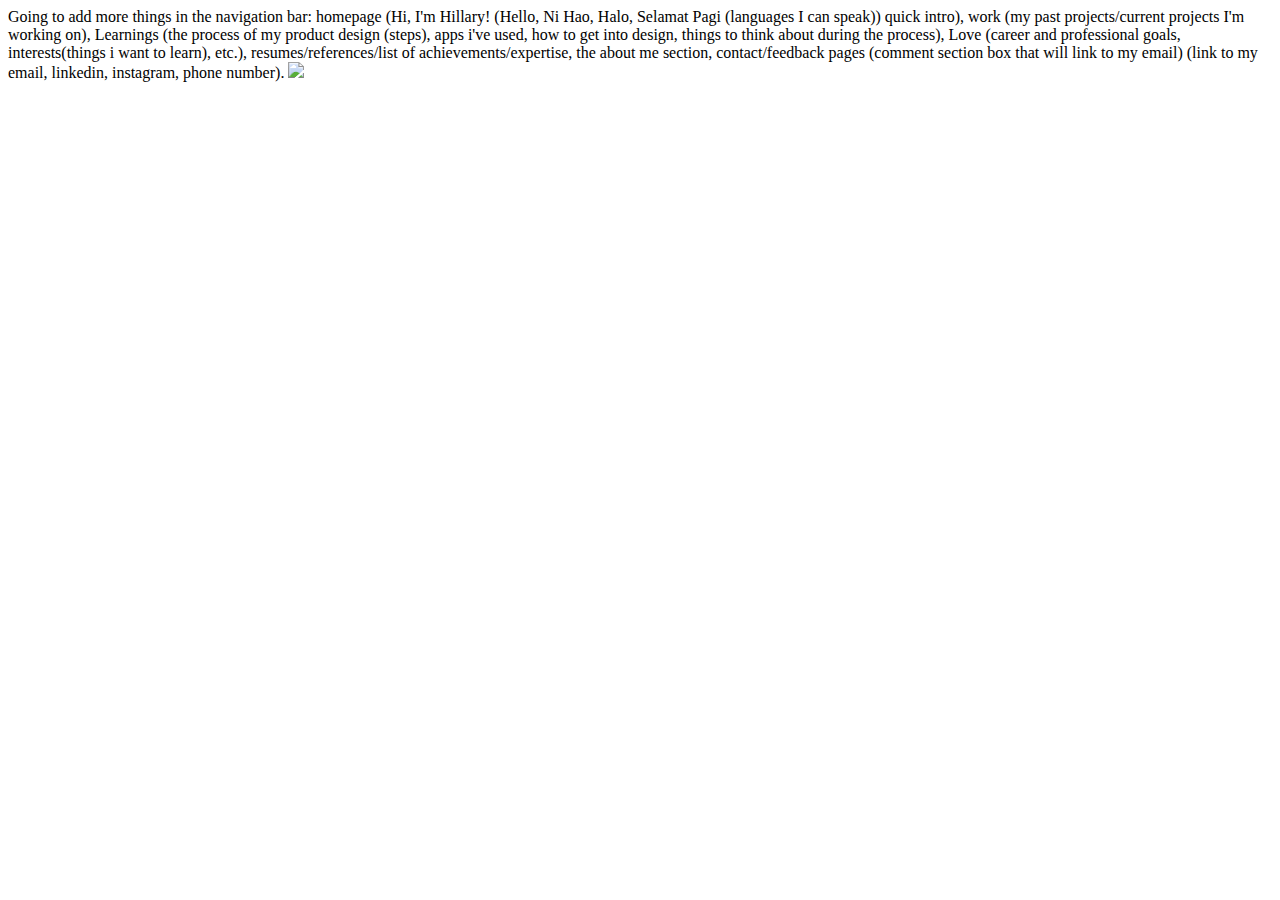
==== index.html @ 58926b22 "Create index.html" ====
<!DOCTYPE html>
<html lang="en">
<head>
    <meta charset="UTF-8">
    <meta http-equiv="X-UA-Compatible" content="IE=edge">
    <meta name="viewport" content="width=device-width, initial-scale=1.0">
    <title>Document</title>
</head>
<body>
    Going to add more things in the navigation bar:  homepage (Hi, I'm Hillary! (Hello, Ni Hao, Halo, Selamat Pagi (languages I can speak)) quick intro), work (my past projects/current projects I'm working on), Learnings (the process of my product design (steps), apps i've used, how to get into design, things to think about during the process),
    Love (career and professional goals, interests(things i want to learn), etc.), resumes/references/list of achievements/expertise, the about me section, contact/feedback pages (comment section box that will link to my email) (link to my email, linkedin, instagram, phone number).

    <img src="images/Screenshot (309).png">
</body>
</html>
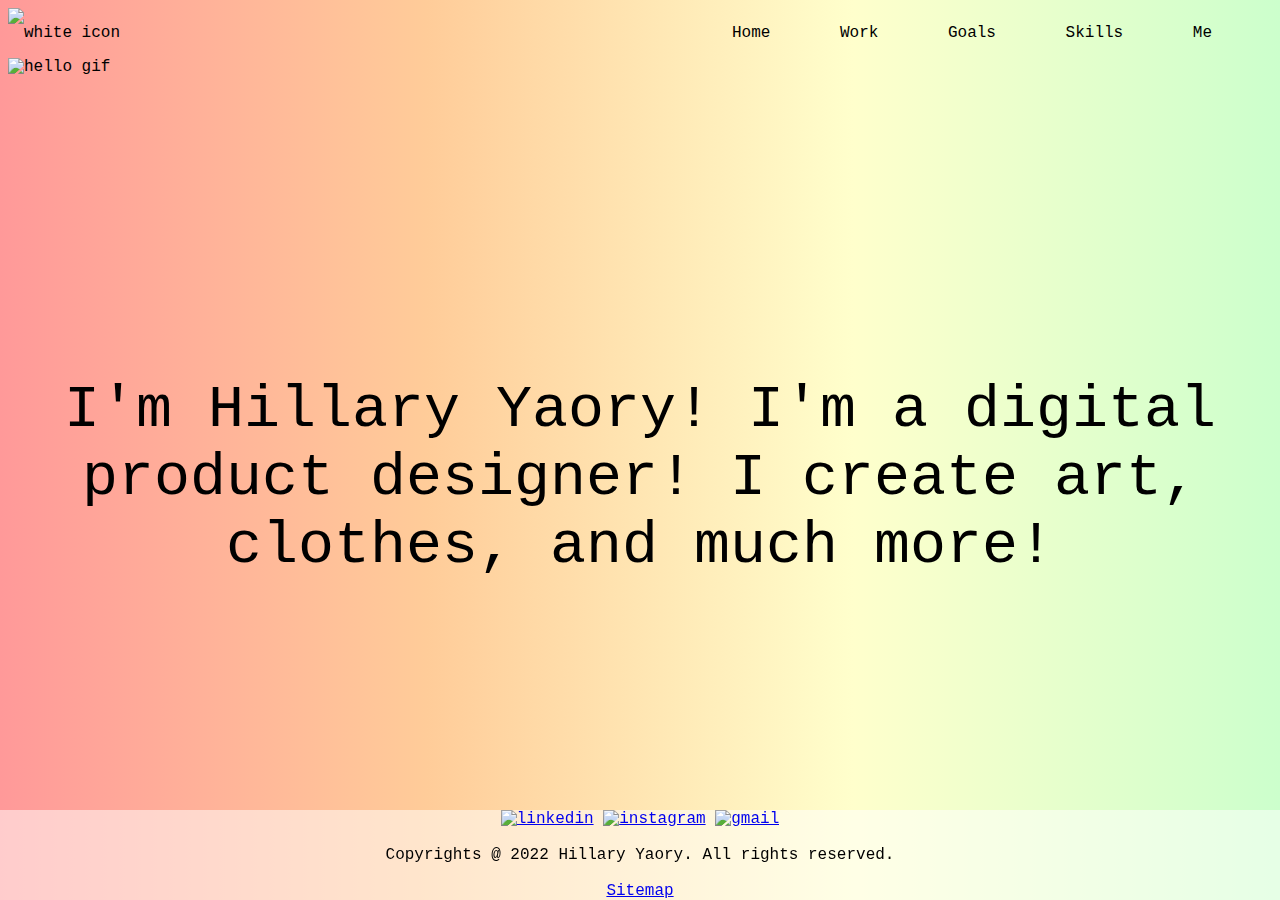
==== commit d8174ece: "Create index.html" ====
--- a/index.html
+++ b/index.html
@@ -3,13 +3,53 @@
 <head>
     <meta charset="UTF-8">
     <meta http-equiv="X-UA-Compatible" content="IE=edge">
-    <meta name="viewport" content="width=device-width, initial-scale=1.0">
-    <title>Document</title>
+    <meta name="Hillary Yaory" content="Hillary Yaory's website's homepage">
+    <title>Hillary Yaory's project version 1</title>
+    <link rel="stylesheet" href="styles/project1.css" />
 </head>
 <body>
-    Going to add more things in the navigation bar:  homepage (Hi, I'm Hillary! (Hello, Ni Hao, Halo, Selamat Pagi (languages I can speak)) quick intro), work (my past projects/current projects I'm working on), Learnings (the process of my product design (steps), apps i've used, how to get into design, things to think about during the process),
-    Love (career and professional goals, interests(things i want to learn), etc.), resumes/references/list of achievements/expertise, the about me section, contact/feedback pages (comment section box that will link to my email) (link to my email, linkedin, instagram, phone number).
+<!-- navigation bar-->
+        <nav>
+            <img src="images/hy.png" alt="white icon" height="60">
+            <ul>
+                <li><a href="index.html">Home</a></li>
+                <li><a href="work.html">Work</a></li>
+                <li><a href="goals.html">Goals</a></li>
+                <li><a href="skills.html">Skills</a></li>
+                <li><a href="Me.html">Me</a></li>
+            </ul>
+        </nav>
+    <img src="images/hellocolorful.gif" title="hello" alt="hello gif" height="300" class="hello">
+<br>
+<center>
+    I'm Hillary Yaory! I'm a digital product designer! I create art, clothes, and much more!
+</center>
 
-    <img src="images/Screenshot (309).png">
+<br>
+<br>
+<br>
+<br>
+<br>
+<br>
+<br>
+<br>
+<br>
+<br>
+
+<footer>
+    <ul>
+        <li><a href="https://www.linkedin.com/in/hillaryyaory/"><img src="images/linkedin.png" title="linkedin" alt="linkedin" height="60"></a></li>
+        <li><a href="http://www.instagram.com/hillaryyaory"><img src="images/instagram.png" title="instagram" alt="instagram" height="60"></a></li>
+        <li><a href="mailto: hyaory1@babson.edu"><img src="images/gmail.png" title="gmail" alt="gmail" height="60"></a></li>
+    </ul>
+    <br>
+    <ul>
+            Copyrights @ 2022 Hillary Yaory. All rights reserved.
+    </ul>
+    <br>
+    <ul>
+        <a href="sitemap.html">Sitemap</a>
+    </ul>
+  </footer>
 </body>
 </html>--- a/styles/project1.css
+++ b/styles/project1.css
@@ -0,0 +1,57 @@
+html {
+    height: 400px;
+    background: linear-gradient(to right, #ff9999 0%, #ffcc99, #ffffcc, #ccffcc 100%);
+    font-family: "Lucida Console", "Courier New", monospace;
+}
+/* this is the navigation bar*/
+ul {
+    list-style-type: none;
+    margin: 0;
+    padding: 0;
+    overflow: hidden;  
+  }
+  nav{
+    width: 100%;
+    height: 50px;
+    line-height: 50px;
+  }
+  nav ul{
+    float: right;
+    margin-right: 30px;
+  }
+  nav ul li{
+    list-style-type: none;
+    display: inline-block;
+  }
+  nav ul li:hover{
+    background-color: white;
+  }
+  nav ul li a{
+    text-decoration: none;
+    color: black;
+    padding: 30px;
+  }
+/* this is the paragraph */
+.hello {
+    display: block;
+    margin-left: auto;
+    margin-right: auto;
+  }
+center {
+font-size: 60px;
+}
+
+/*footer*/  
+footer {
+  position: fixed;
+  left: 0;
+  bottom: 0;
+  width: 100%;
+  background-color: rgba(255, 255, 255, 0.5);
+  text-align: center;
+  color: black;
+  }
+footer ul li{
+  list-style-type: none;
+  display: inline-block;
+}
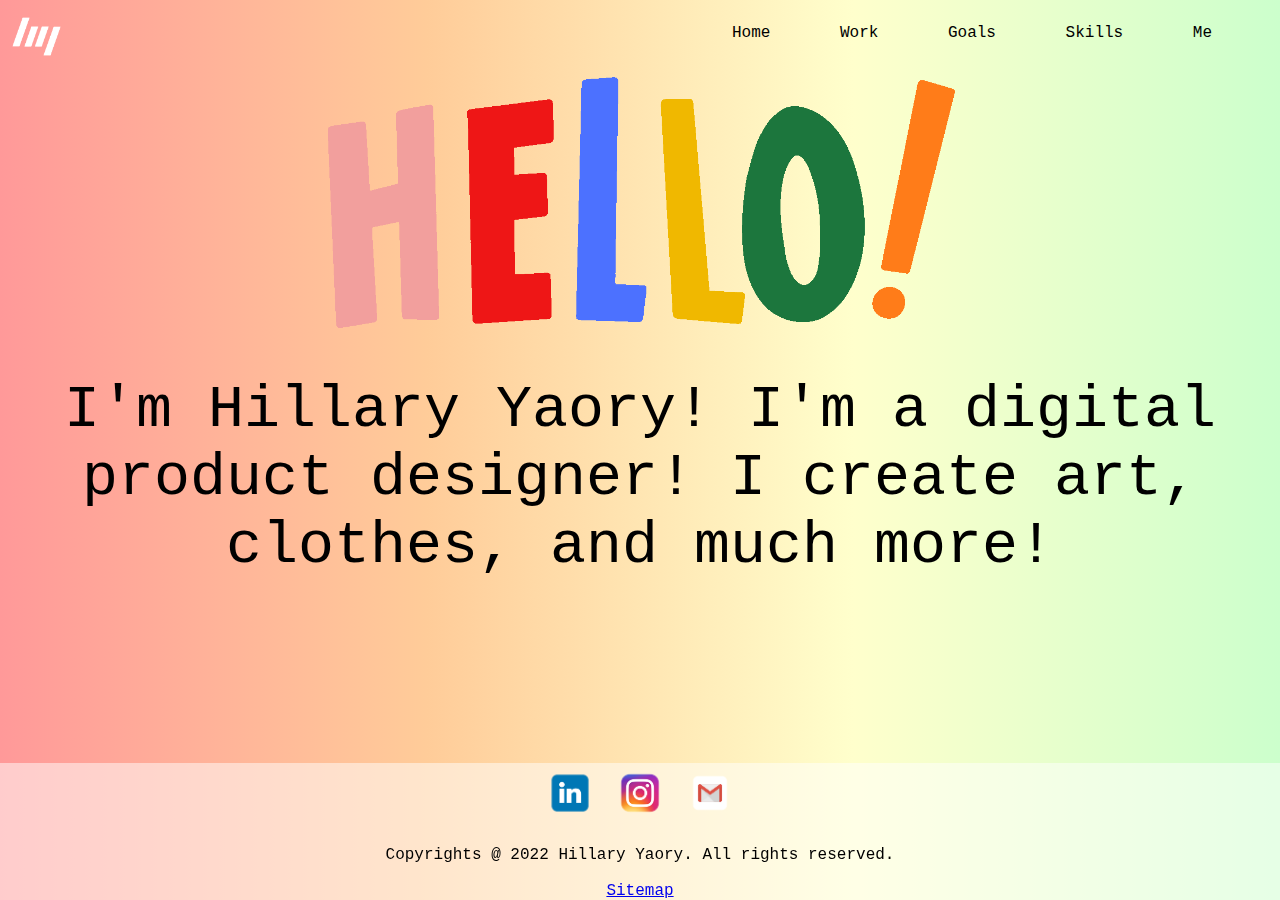
==== commit d629b2f6: "Update index.html" ====
--- a/index.html
+++ b/index.html
@@ -16,7 +16,7 @@
                 <li><a href="work.html">Work</a></li>
                 <li><a href="goals.html">Goals</a></li>
                 <li><a href="skills.html">Skills</a></li>
-                <li><a href="Me.html">Me</a></li>
+                <li><a href="me.html">Me</a></li>
             </ul>
         </nav>
     <img src="images/hellocolorful.gif" title="hello" alt="hello gif" height="300" class="hello">
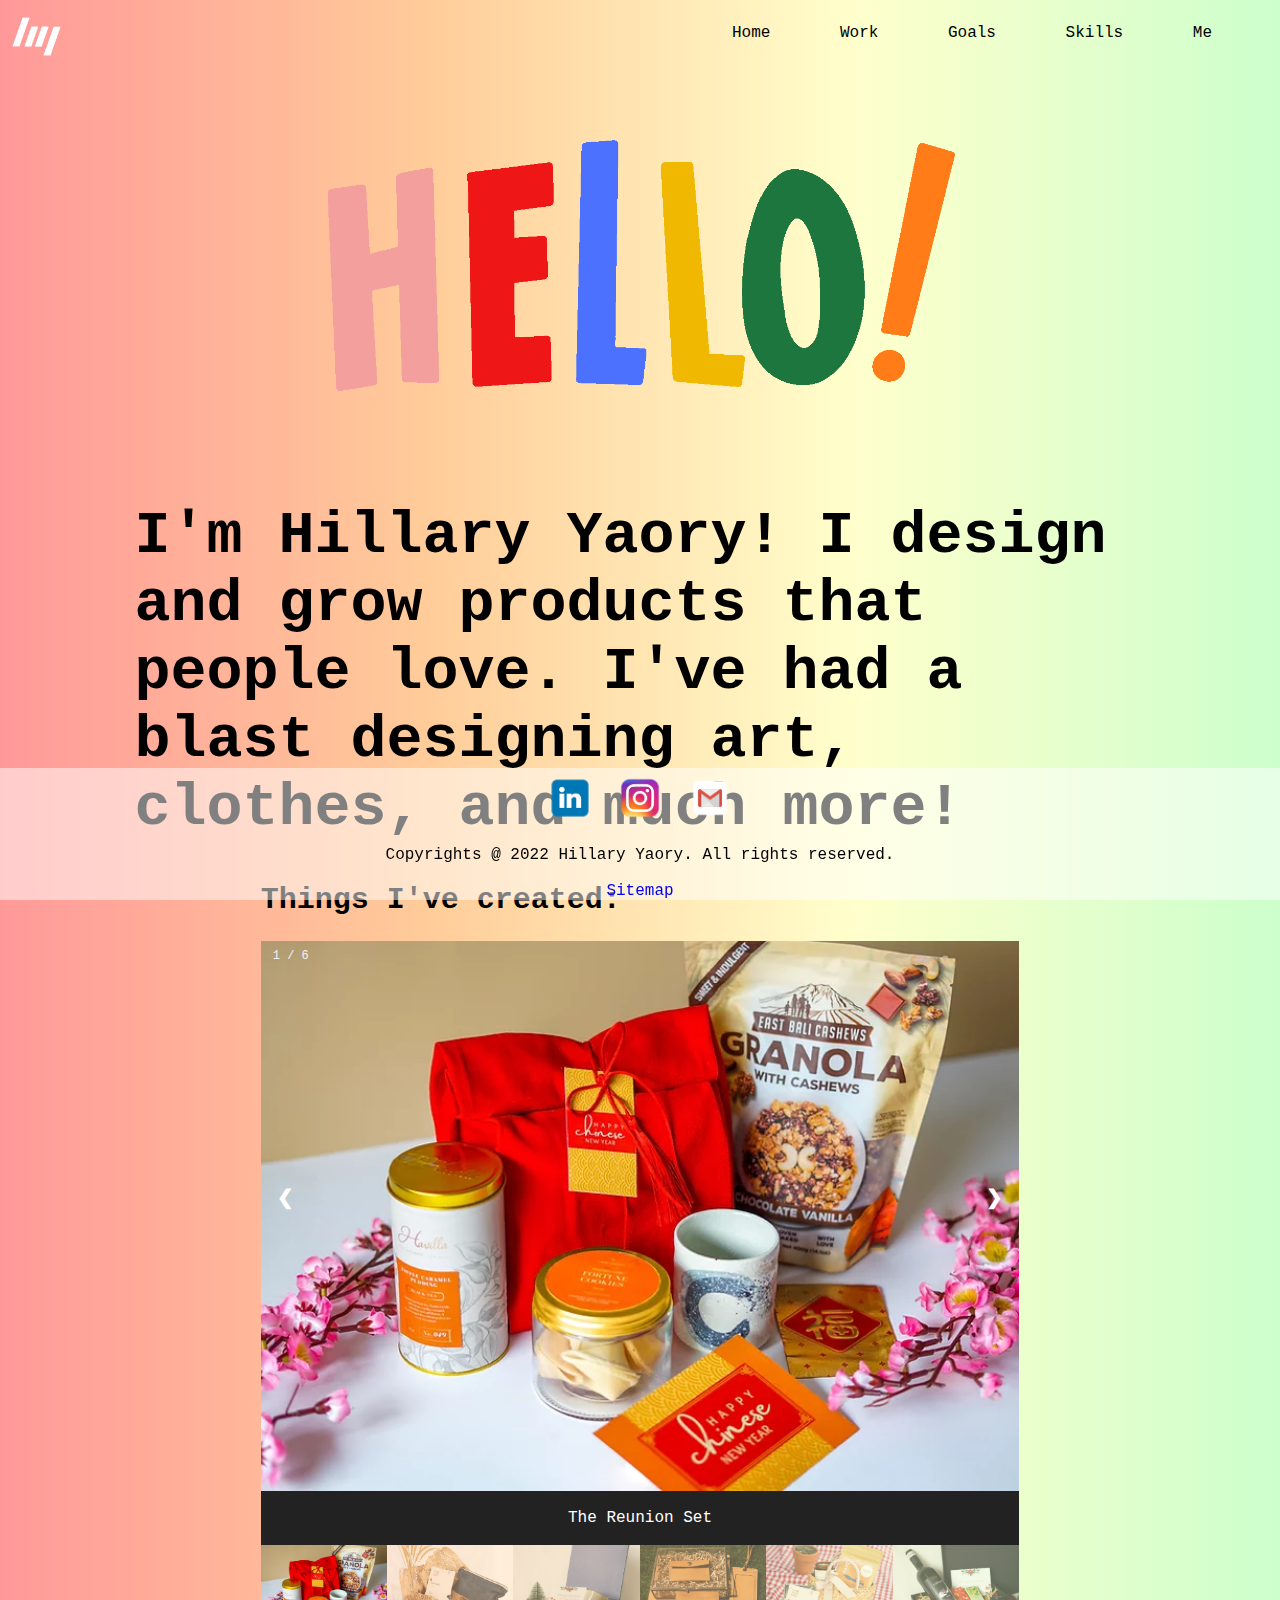
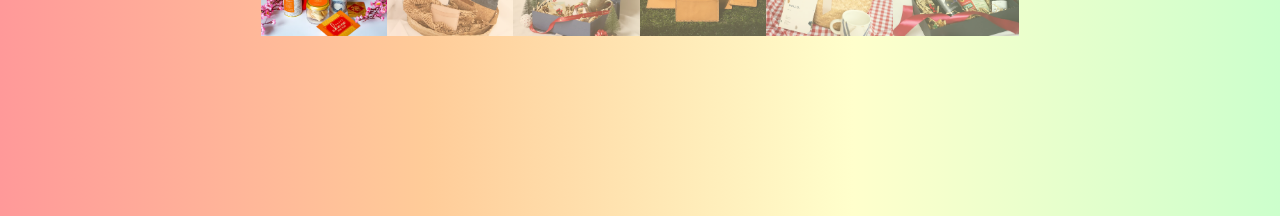
==== commit 620dbc12: "Update index.html" ====
--- a/index.html
+++ b/index.html
@@ -6,11 +6,28 @@
     <meta name="Hillary Yaory" content="Hillary Yaory's website's homepage">
     <title>Hillary Yaory's project version 1</title>
     <link rel="stylesheet" href="styles/project1.css" />
+    <link rel="stylesheet" href="styles/goals.css" />
 </head>
+<style>
+h1 {
+    margin-left: 10%;
+    margin-right: 10%;
+    font-size: 60px;
+}
+p {
+    margin-left: 10%;
+    margin-right: 10%;
+}
+h2 {
+    margin-left: 20%;
+    margin-right: 30%;
+    font-size: 30px;
+}
+</style>
 <body>
 <!-- navigation bar-->
         <nav>
-            <img src="images/hy.png" alt="white icon" height="60">
+            <img src="images/hy.png" title="hillary yaory" alt="white icon" height="60">
             <ul>
                 <li><a href="index.html">Home</a></li>
                 <li><a href="work.html">Work</a></li>
@@ -19,12 +36,76 @@
                 <li><a href="me.html">Me</a></li>
             </ul>
         </nav>
-    <img src="images/hellocolorful.gif" title="hello" alt="hello gif" height="300" class="hello">
+    <img src="images/hellocolorful.gif" title="hello" alt="hello gif" height="300" class="hello" id="helloColors">
 <br>
-<center>
-    I'm Hillary Yaory! I'm a digital product designer! I create art, clothes, and much more!
-</center>
+<h1 id="myH1">
+    I'm Hillary Yaory! I design and grow products that people love. I've had a blast designing art, clothes, and much more!
+</h1>
+<h2>Things I've created:</h2>
 
+    <!--slideshow-->
+
+    <div class="container">
+        <div class="mySlides">
+          <div class="numbertext">1 / 6</div>
+          <img src="images/chinesenewyear.webp" style="width: 100%">
+        </div>
+      
+        <div class="mySlides">
+          <div class="numbertext">2 / 6</div>
+          <img src="images/kado.webp" style="width: 100%">
+        </div>
+      
+        <div class="mySlides">
+          <div class="numbertext">3 / 6</div>
+          <img src="images/blissinabox1.webp" style="width: 100%">
+        </div>
+          
+        <div class="mySlides">
+          <div class="numbertext">4 / 6</div>
+          <img src="images/lanyard.webp" style="width: 100%">
+        </div>
+      
+        <div class="mySlides">
+          <div class="numbertext">5 / 6</div>
+          <img src="images/thenostalgicset.webp" style="width: 100%">
+        </div>
+          
+        <div class="mySlides">
+            <div class="numbertext">6 / 6</div>
+            <img src="images/festivitybox1.webp" style="width: 100%">
+          </div>
+          
+          
+        <a class="prev" onclick="plusSlides(-1)">❮</a>
+        <a class="next" onclick="plusSlides(1)">❯</a>
+      
+        <div class="caption-container">
+          <p id="caption"></p>
+        </div>
+      
+        <div class="row">
+          <div class="column">
+            <img class="demo cursor" src="images/chinesenewyear.webp" style="width:100%" onclick="currentSlide(1)" alt="The Reunion Set">
+          </div>
+          <div class="column">
+            <img class="demo cursor" src="images/kado.webp" style="width:100%" onclick="currentSlide(2)" alt="The Milestone Set">
+          </div>
+          <div class="column">
+            <img class="demo cursor" src="images/blissinabox1.webp" style="width:100%" onclick="currentSlide(3)" alt="Bliss in a box">
+          </div>
+          <div class="column">
+            <img class="demo cursor" src="images/lanyard.webp" style="width:100%" onclick="currentSlide(4)" alt="Leather Set">
+          </div>
+          <div class="column">
+            <img class="demo cursor" src="images/thenostalgicset.webp" style="width:100%" onclick="currentSlide(5)" alt="The Nostalgic Set">
+          </div>
+          <div class="column">
+            <img class="demo cursor" src="images/festivitybox1.webp" style="width:100%" onclick="currentSlide(6)" alt="Festivity Box">
+          </div>        
+        </div>
+      </div>
+      
 <br>
 <br>
 <br>
@@ -52,4 +133,54 @@
     </ul>
   </footer>
 </body>
+<script>
+    const player = document.getElementById("helloColors");
+
+    function mouseOver() {
+        player.src = "images/helloBear.gif";
+    }
+    document.getElementById("helloColors").addEventListener("mouseover", mouseOver);
+
+    function mouseOut() {
+        player.src = "images/hellocolorful.gif"
+    }
+    document.getElementById("helloColors").addEventListener("mouseout", mouseOut);
+
+    function colorChange() {
+    document.getElementById("myH1").style.color = "white";
+    }
+    document.getElementById("myH1").onclick = function() {
+      colorChange();
+    };
+
+/* this is for the slideshow */
+      var slideIndex = 1;
+      showSlides(slideIndex);
+      
+      function plusSlides(n) {
+        showSlides(slideIndex += n);
+      }
+      
+      function currentSlide(n) {
+        showSlides(slideIndex = n);
+      }
+      
+      function showSlides(n) {
+        var i;
+        var slides = document.getElementsByClassName("mySlides");
+        var dots = document.getElementsByClassName("demo");
+        var captionText = document.getElementById("caption");
+        if (n > slides.length) {slideIndex = 1}
+        if (n < 1) {slideIndex = slides.length}
+        for (i = 0; i < slides.length; i++) {
+            slides[i].style.display = "none";
+        }
+        for (i = 0; i < dots.length; i++) {
+            dots[i].className = dots[i].className.replace(" active", "");
+        }
+        slides[slideIndex-1].style.display = "block";
+        dots[slideIndex-1].className += " active";
+        captionText.innerHTML = dots[slideIndex-1].alt;
+      }
+</script>
 </html>--- a/styles/project1.css
+++ b/styles/project1.css
@@ -36,11 +36,8 @@
     display: block;
     margin-left: auto;
     margin-right: auto;
+    margin-top: 5%;
   }
-center {
-font-size: 60px;
-}
-
 /*footer*/  
 footer {
   position: fixed;
@@ -55,3 +52,12 @@
   list-style-type: none;
   display: inline-block;
 }
+footer a:visited {
+  color: black;
+  background-color: transparent;
+  text-decoration: none;
+}
+a:link {
+  background-color: transparent;
+  text-decoration: none;
+}
--- a/styles/goals.css
+++ b/styles/goals.css
@@ -0,0 +1,117 @@
+* {
+    box-sizing: border-box;
+  }
+  
+  img {
+    vertical-align: middle;
+  }
+
+  /* this is the goals*/
+  h1 {
+    margin-top: 5%;
+    margin-right: 20%;
+    margin-left: 20%;
+  }
+  p {
+    margin-right: 20%;
+    margin-left: 20%;
+  }
+  h3 {
+    margin-right: 20%;
+    margin-left: 20%;
+  }
+  
+  /* Position the image container (needed to position the left and right arrows) */
+  .container {
+    position: relative;
+    display: block;
+  margin-left: auto;
+  margin-right: auto;
+  width: 60%;
+  }
+  
+  /* Hide the images by default */
+  .mySlides {
+    display: none;
+  }
+  
+  /* Add a pointer when hovering over the thumbnail images */
+  .cursor {
+    cursor: pointer;
+  }
+  
+  /* Next & previous buttons */
+  .prev,
+  .next {
+    cursor: pointer;
+    position: absolute;
+    top: 40%;
+    width: auto;
+    padding: 16px;
+    margin-top: -50px;
+    color: white;
+    font-weight: bold;
+    font-size: 20px;
+    border-radius: 0 3px 3px 0;
+    user-select: none;
+    -webkit-user-select: none;
+  }
+  
+  /* Position the "next button" to the right */
+  .next {
+    right: 0;
+    border-radius: 3px 0 0 3px;
+  }
+  
+  /* On hover, add a black background color with a little bit see-through */
+  .prev:hover,
+  .next:hover {
+    background-color: rgba(0, 0, 0, 0.8);
+  }
+  
+  /* Number text (1/3 etc) */
+  .numbertext {
+    color: #f2f2f2;
+    font-size: 12px;
+    padding: 8px 12px;
+    position: absolute;
+    top: 0;
+  }
+  
+  /* Container for image text */
+  .caption-container {
+    text-align: center;
+    background-color: #222;
+    padding: 2px 16px;
+    color: white;
+  }
+  
+  .row:after {
+    content: "";
+    display: table;
+    clear: both;
+  }
+  
+  /* Six columns side by side */
+  .column {
+    float: left;
+    width: 16.66%;
+  }
+  
+  /* Add a transparency effect for thumnbail images */
+  .demo {
+    opacity: 0.6;
+  }
+  
+  .active,
+  .demo:hover {
+    opacity: 1;
+  }
+
+  /* centered image*/
+  .center {
+  display: block;
+  margin-left: auto;
+  margin-right: auto;
+  width: 80%;
+  }